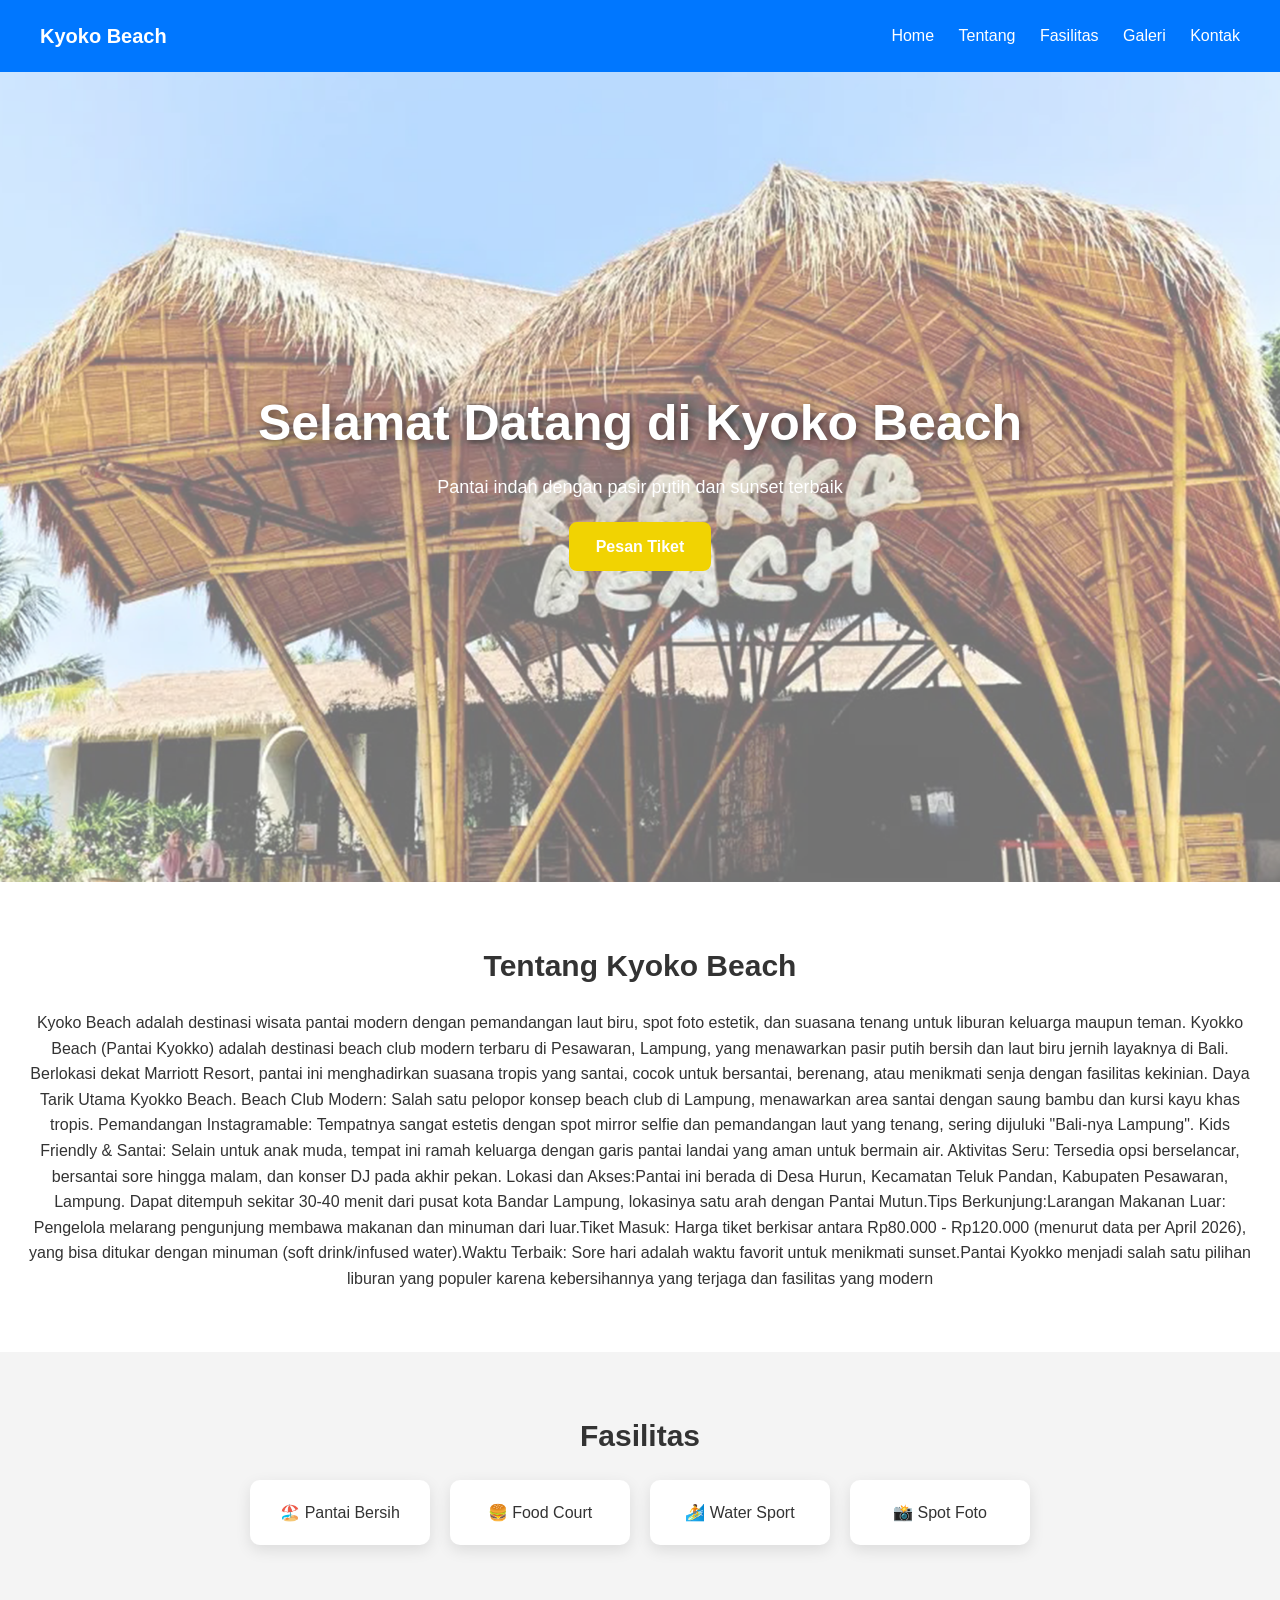
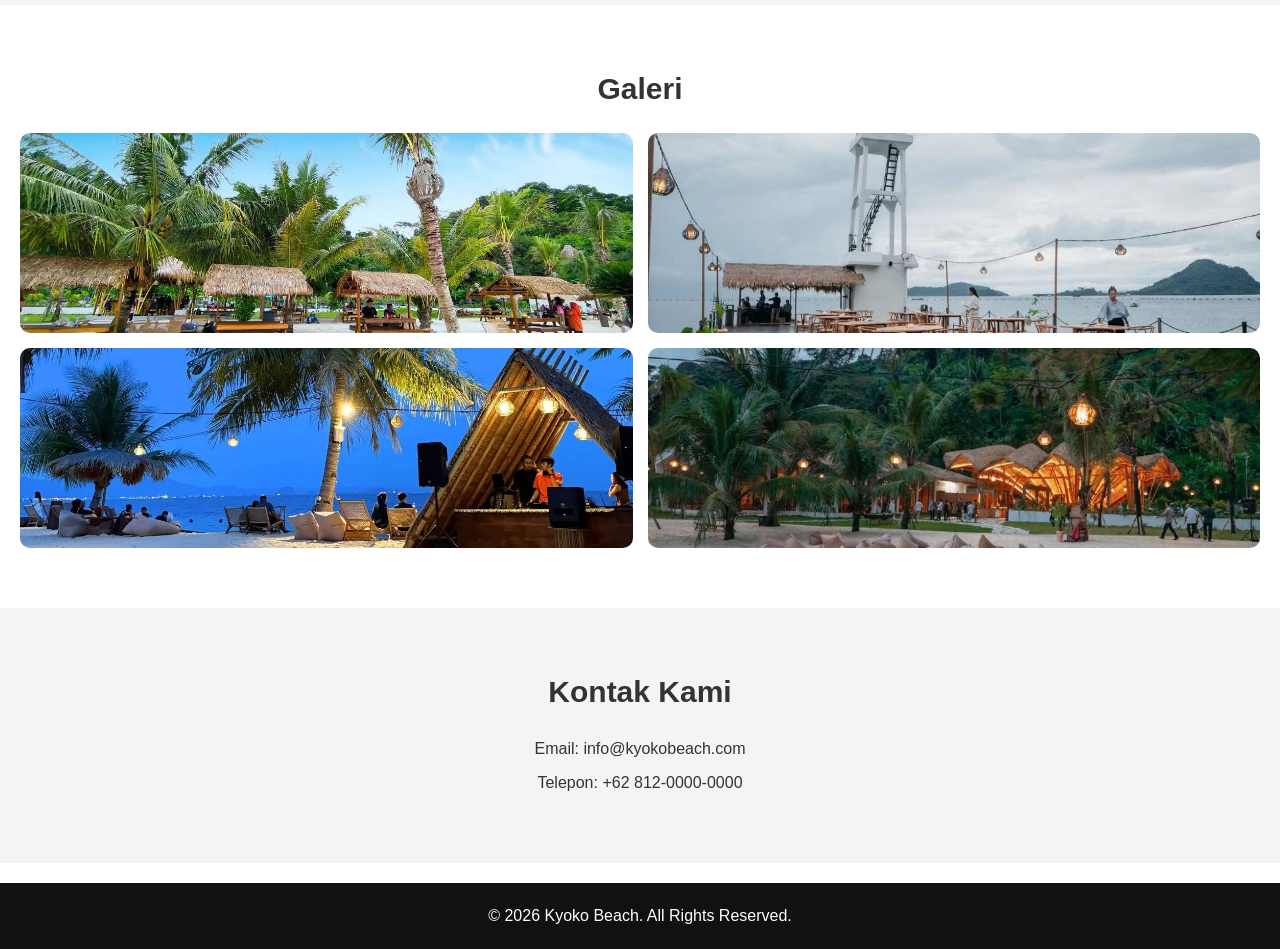
==== Website Kyoko Beach.html @ de234059 "first commit" ====
<!DOCTYPE html>
<html lang="id">
<head>
  <meta charset="UTF-8">
  <meta name="viewport" content="width=device-width, initial-scale=1.0">
  <title>Kyoko Beach</title>
  <link rel="stylesheet" href="style.css">
</head>

<body>

  <!-- HEADER -->
  <header>
    <div class="logo">Kyoko Beach</div>
    <nav>
      <a href="#home">Home</a>
      <a href="#about">Tentang</a>
      <a href="#fasilitas">Fasilitas</a>
      <a href="#galeri">Galeri</a>
      <a href="#kontak">Kontak</a>
    </nav>
  </header>

  <!-- HERO -->
<section id="home" class="hero">
    <h1>Selamat Datang di Kyoko Beach</h1>
    <p>Pantai indah dengan pasir putih dan sunset terbaik</p>
    
    <a href="pemesanan tiket.html" class="btn-tiket">Pesan Tiket</a>
</section>

  <!-- ABOUT -->
  <section id="about" class="section">
    <h2>Tentang Kyoko Beach</h2>
    <p align="center">
      Kyoko Beach adalah destinasi wisata pantai modern dengan pemandangan laut biru,
      spot foto estetik, dan suasana tenang untuk liburan keluarga maupun teman.
      Kyokko Beach (Pantai Kyokko) adalah destinasi beach club modern terbaru di Pesawaran, Lampung, 
      yang menawarkan pasir putih bersih dan laut biru jernih layaknya di Bali. Berlokasi dekat Marriott Resort, 
      pantai ini menghadirkan suasana tropis yang santai, cocok untuk bersantai, berenang, atau menikmati senja dengan 
      fasilitas kekinian. Daya Tarik Utama Kyokko Beach. Beach Club Modern: Salah satu pelopor konsep beach club di Lampung, 
      menawarkan area santai dengan saung bambu dan kursi kayu khas tropis.
      Pemandangan Instagramable: Tempatnya sangat estetis 
      dengan spot mirror selfie dan pemandangan laut yang tenang, sering dijuluki "Bali-nya Lampung".
      Kids Friendly & Santai: Selain 
      untuk anak muda, tempat ini ramah keluarga dengan garis pantai landai yang aman untuk bermain air.
      Aktivitas Seru: Tersedia opsi 
      berselancar, bersantai sore hingga malam, dan konser DJ pada akhir pekan.
      Lokasi dan Akses:Pantai ini berada di Desa Hurun, Kecamatan 
      Teluk Pandan, Kabupaten Pesawaran, Lampung. Dapat ditempuh sekitar 30-40 menit dari pusat kota Bandar Lampung, lokasinya satu arah dengan 
      Pantai Mutun.Tips Berkunjung:Larangan Makanan Luar: Pengelola melarang pengunjung membawa makanan dan minuman dari luar.Tiket Masuk: Harga 
      tiket berkisar antara Rp80.000 - Rp120.000 (menurut data per April 2026), yang bisa ditukar dengan minuman (soft drink/infused water).Waktu 
      Terbaik: Sore hari adalah waktu favorit untuk menikmati sunset.Pantai Kyokko menjadi salah satu pilihan liburan yang populer karena 
      kebersihannya yang terjaga dan fasilitas yang modern
    </p>
  </section>

  <!-- FASILITAS -->
  <section id="fasilitas" class="section dark">
    <h2>Fasilitas</h2>
    <div class="grid">
      <div class="card">🏖️ Pantai Bersih</div>
      <div class="card">🍔 Food Court</div>
      <div class="card">🏄 Water Sport</div>
      <div class="card">📸 Spot Foto</div>
    </div>
  </section>

  <!-- GALERI -->
  <section id="galeri" class="section">
    <h2>Galeri</h2>
    <div class="gallery">
      <img src="bg1.jpg" alt="error 404" width="400" height="300"/>
      <img src="fasilitas2.avif" alt="error 404" width="400" height="300" />
      <img src="fasilitas3.jpg" alt="error 404" width="400" height="300" />
      <img src="fasilitas4.avif" alt="error 404" width="400" height="300" />
    </div>
  </section>

  <!-- KONTAK -->
  <section id="kontak" class="section dark">
    <h2>Kontak Kami</h2>
    <p>Email: info@kyokobeach.com</p>
    <p>Telepon: +62 812-0000-0000</p>
  </section>

  <!-- FOOTER -->
  <footer>
    <p>© 2026 Kyoko Beach. All Rights Reserved.</p>
  </footer>

</body>
</html>
---- style.css ----
/* RESET */
* {
  margin: 0;
  padding: 0;
  box-sizing: border-box;
  font-family: 'Arial', sans-serif;
}

body {
  line-height: 1.6;
  color: #333;
}

/* HEADER */
header {
  display: flex;
  justify-content: space-between;
  align-items: center;
  padding: 20px 40px;
  background: #0077ff;
  color: white;
  position: sticky;
  top: 0;
  z-index: 1000;
}

header .logo {
  font-size: 20px;
  font-weight: bold;
}

header nav a {
  color: white;
  text-decoration: none;
  margin-left: 20px;
  font-weight: 500;
}

header nav a:hover {
  text-decoration: underline;
}

/* HERO */
.hero {
  height: 90vh;
  background-image: url("edit.png");
  background-size: cover;
  background-position: center;
  background-repeat: no-repeat;
  display: flex;
  flex-direction: column;
  justify-content: center;
  align-items: center;
  text-align: center;
  color: white;
  padding: 20px;
}

.hero h1 {
  font-size: 50px;
  text-shadow: 2px 2px 10px rgba(0,0,0,0.6);
}

.hero p {
  font-size: 18px;
  margin-top: 10px;
}

.hero button {
  margin-top: 20px;
  padding: 12px 25px;
  border: none;
  background: orange;
  color: white;
  font-size: 16px;
  cursor: pointer;
  border-radius: 5px;
}

.hero button:hover {
  background: darkorange;
}

.btn-tiket {
  background-color: #f1d302; /* Ini warna kuning untuk background-nya */
  border: 2px solid #f1d302;   /* Warna bingkai disamakan dengan background */
  color: white;               /* Warna teks putih */
  padding: 10px 25px;         /* Memberi ruang di dalam kotak */
  text-decoration: none;      /* Menghilangkan garis bawah pada link */
  font-weight: bold;          /* Menebalkan teks */
  display: inline-block;      /* Agar padding bekerja dengan sempurna */
  border-radius: 8px;         /* Membuat sudut kotak sedikit bulat */
  margin-top: 20px;           /* Memberi jarak dari teks di atasnya */
}

.btn-tiket:hover {
  background-color: #d4ba02;
  border-color: #d4ba02;
}

/* SECTION */
.section {
  padding: 60px 20px;
  text-align: center;
}

.section h2 {
  font-size: 30px;
  margin-bottom: 20px;
}

/* DARK SECTION */
.dark {
  background: #f4f4f4;
}

/* GRID FASILITAS */
.grid {
  display: flex;
  justify-content: center;
  flex-wrap: wrap;
  gap: 20px;
  margin-top: 20px;
}

.card {
  background: white;
  padding: 20px;
  width: 180px;
  border-radius: 10px;
  box-shadow: 0 5px 15px rgba(0,0,0,0.1);
  font-size: 16px;
}

/* GALERI */
.gallery {
  display: grid;
  grid-template-columns: repeat(2, 1fr);
  gap: 15px;
  margin-top: 20px;
}

.gallery img {
  width: 100%;
  height: 200px;
  object-fit: cover;
  border-radius: 10px;
  transition: 0.3s;
}

.gallery img:hover {
  transform: scale(1.05);
}

/* KONTAK */
#kontak p {
  margin: 8px 0;
}

/* FOOTER */
footer {
  background: #111;
  color: white;
  text-align: center;
  padding: 20px;
  margin-top: 20px;
}
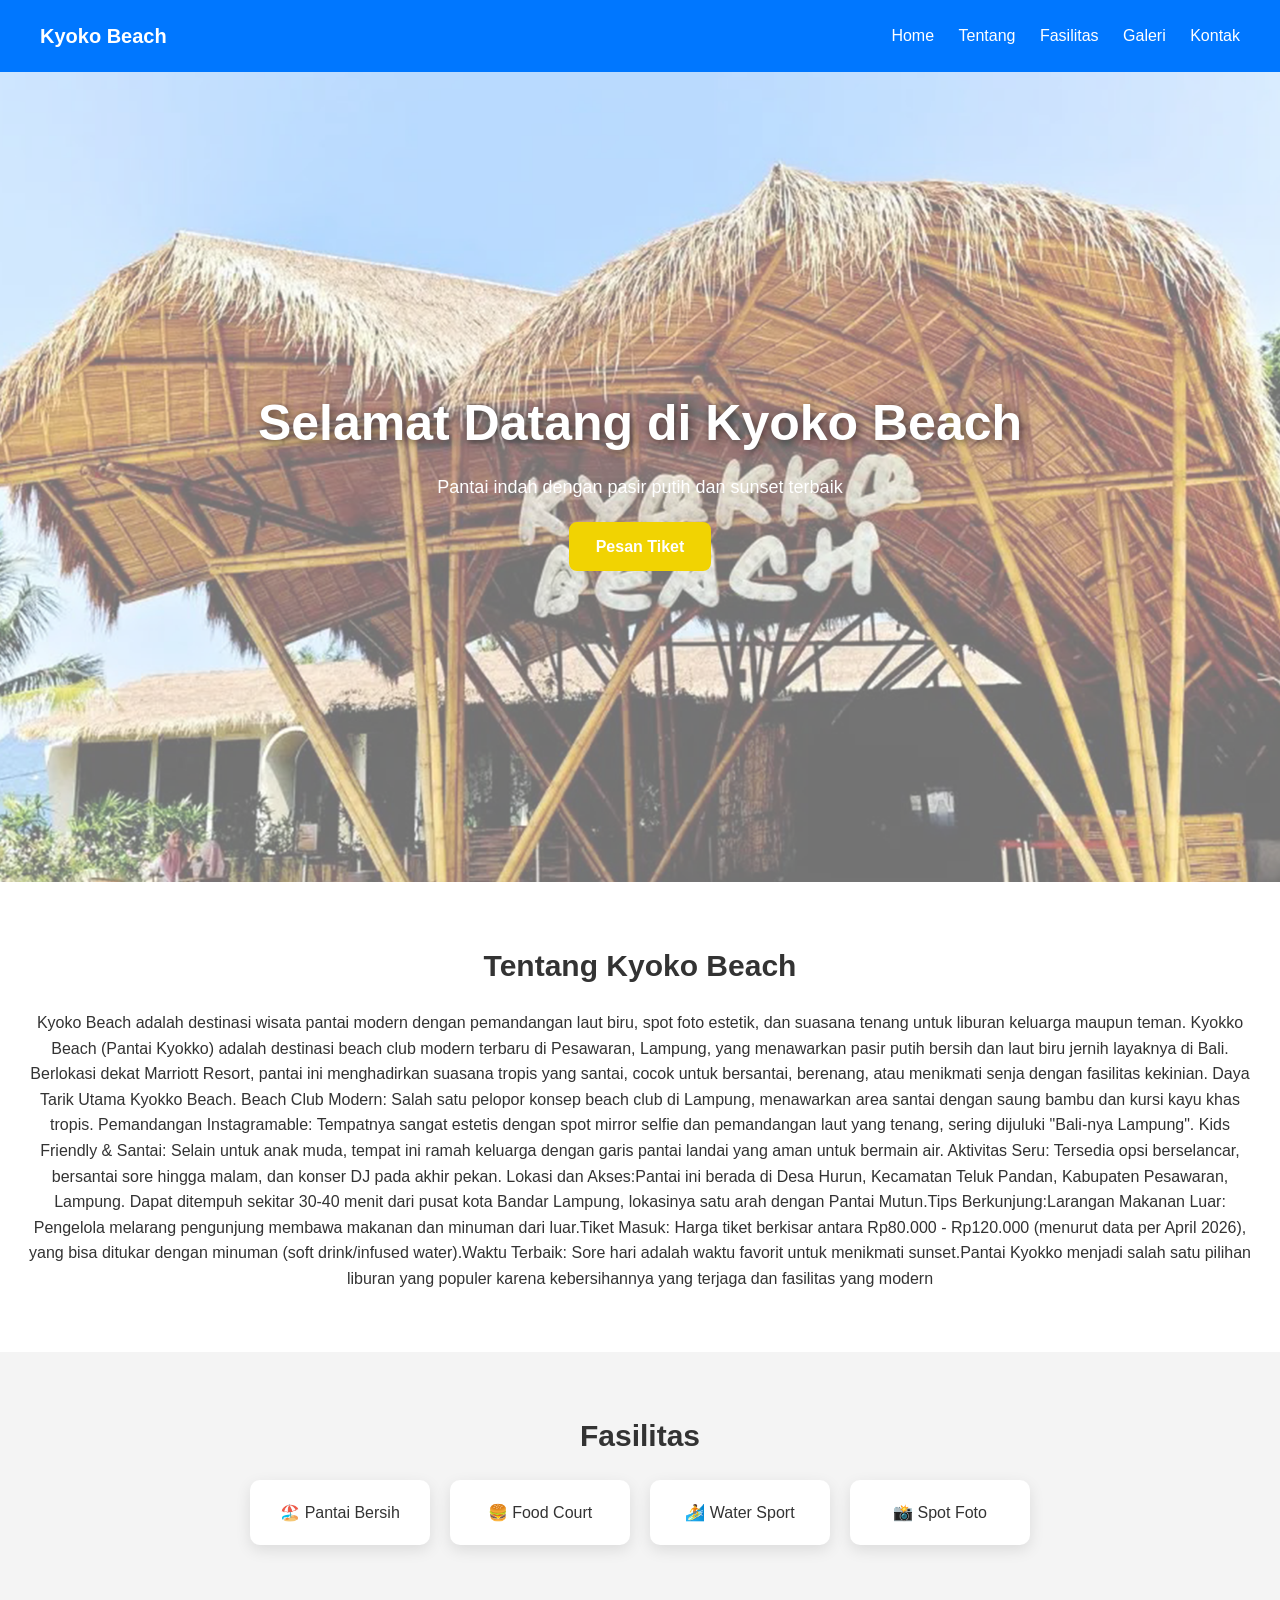
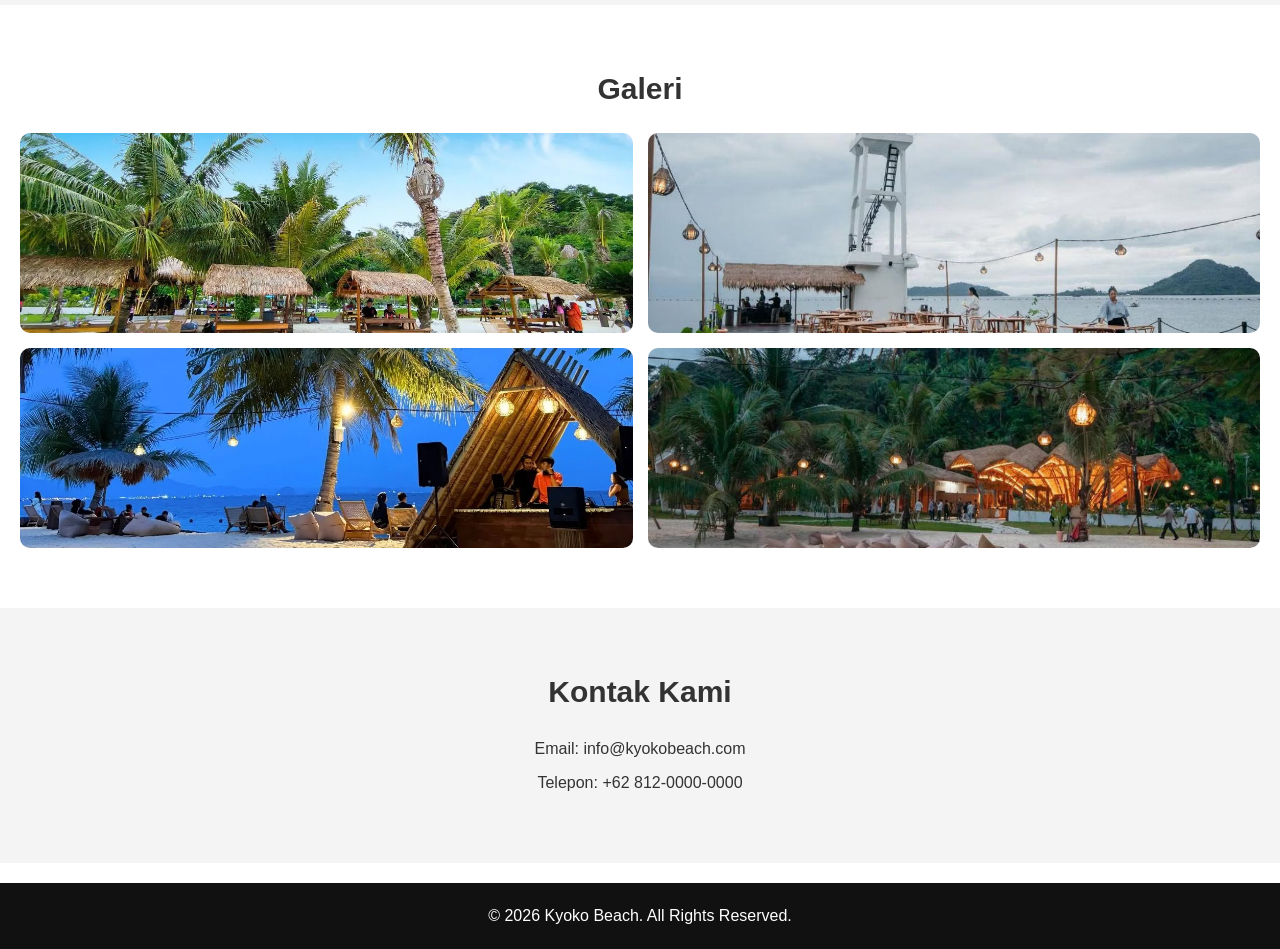
==== commit 55a6899c: "first commit" ====
--- a/Website Kyoko Beach.html
+++ b/Website Kyoko Beach.html
@@ -26,7 +26,7 @@
     <h1>Selamat Datang di Kyoko Beach</h1>
     <p>Pantai indah dengan pasir putih dan sunset terbaik</p>
     
-    <a href="pemesanan tiket.html" class="btn-tiket">Pesan Tiket</a>
+    <a href="Tiket.html" class="btn-tiket">Pesan Tiket</a>
 </section>
 
   <!-- ABOUT -->
@@ -71,9 +71,9 @@
     <h2>Galeri</h2>
     <div class="gallery">
       <img src="bg1.jpg" alt="error 404" width="400" height="300"/>
-      <img src="fasilitas2.avif" alt="error 404" width="400" height="300" />
+      <img src="fasilitas2.jpg" alt="error 404" width="400" height="300" />
       <img src="fasilitas3.jpg" alt="error 404" width="400" height="300" />
-      <img src="fasilitas4.avif" alt="error 404" width="400" height="300" />
+      <img src="fasilitas4.jpg" alt="error 404" width="400" height="300" />
     </div>
   </section>
 
